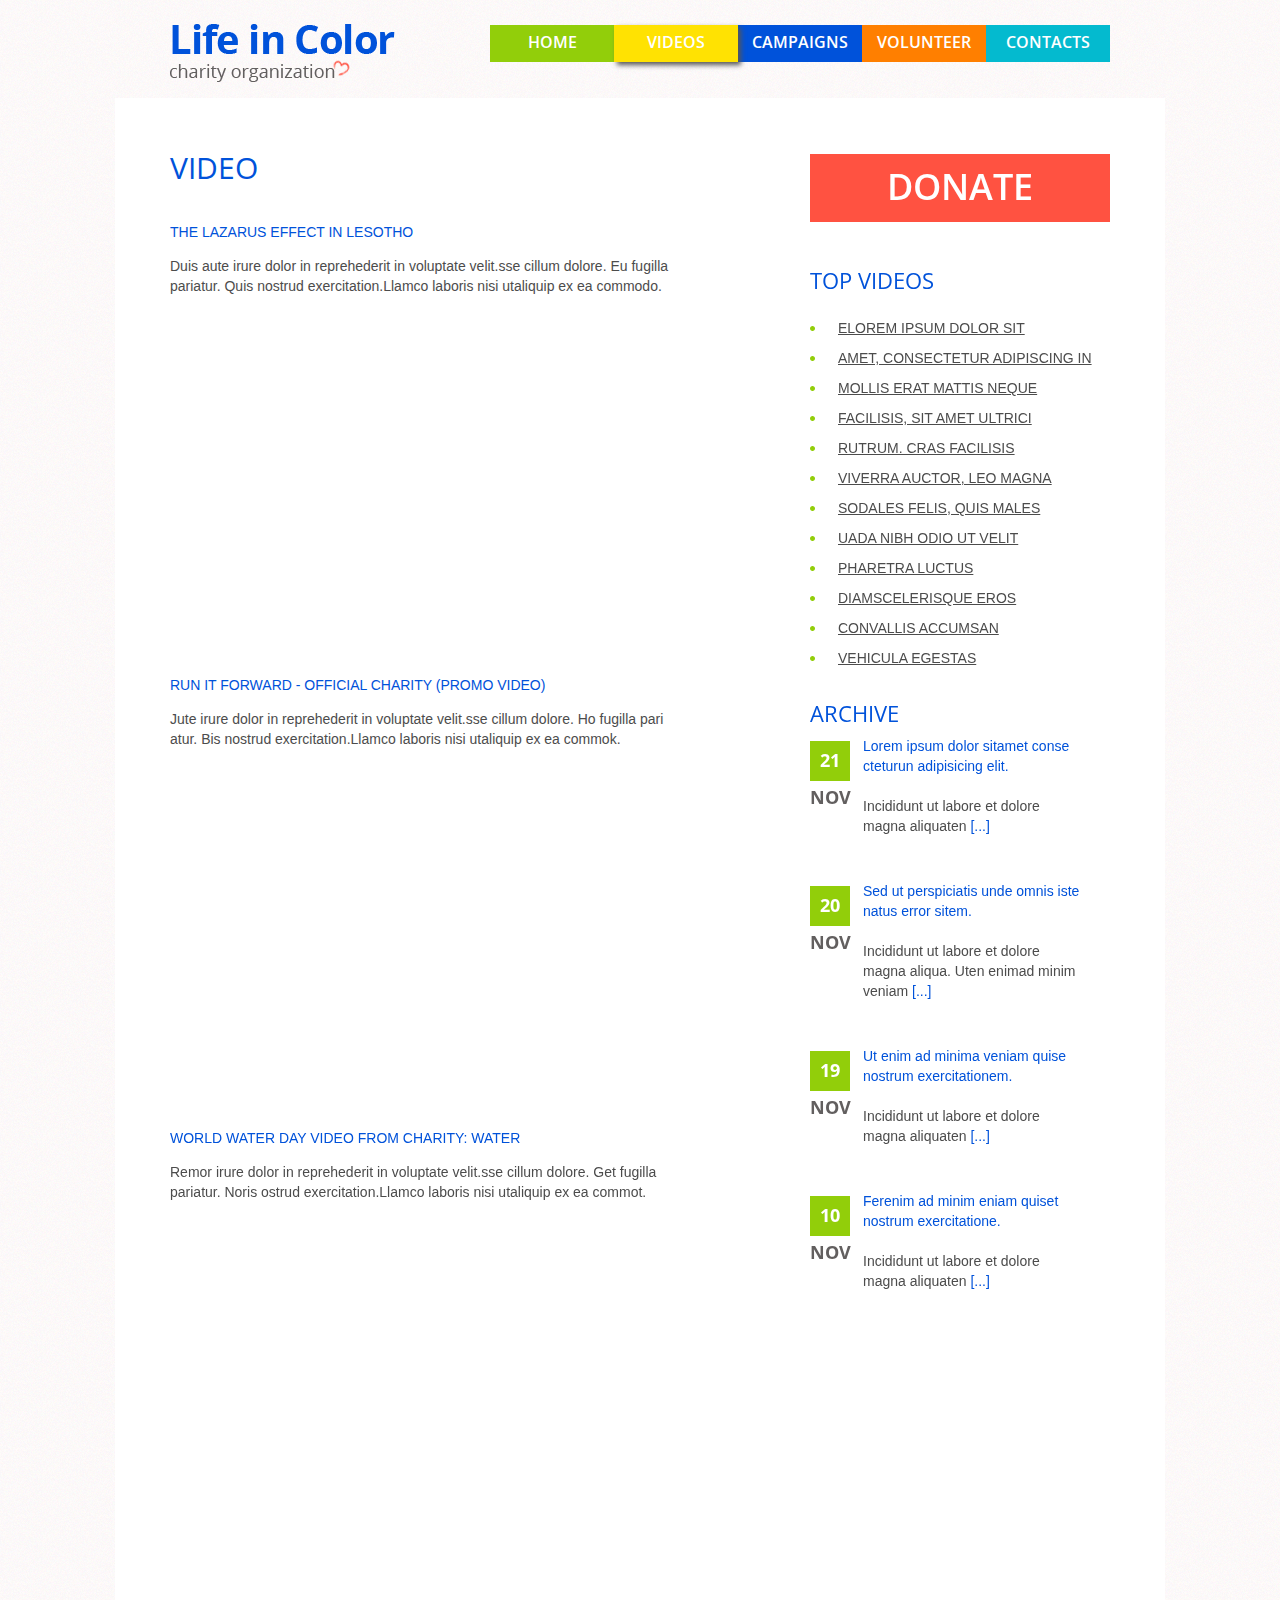
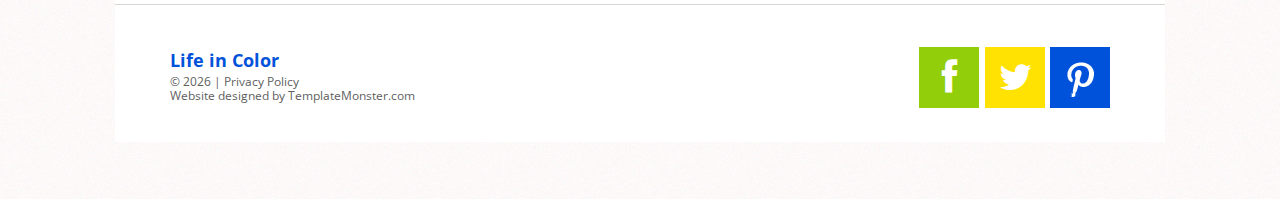
==== index-1.html @ f01d6a21 "Template Inicial" ====
﻿<!DOCTYPE html>
<html lang="en">
	<head>
		<title>Videos</title>
		<meta charset="utf-8">
		<meta name = "format-detection" content = "telephone=no" />
		<link rel="icon" href="images/favicon.ico">
		<link rel="shortcut icon" href="images/favicon.ico" />
		<link rel="stylesheet" href="css/style.css">
		<script src="js/jquery.js"></script>
		<script src="js/jquery-migrate-1.1.1.js"></script>
		<script src="js/script.js"></script> 

		<script src="js/jquery.ui.totop.js"></script>
		<script src="js/superfish.js"></script>
		<script src="js/jquery.equalheights.js"></script>
		<script src="js/jquery.mobilemenu.js"></script>
		<script src="js/jquery.easing.1.3.js"></script>
		<script>
			$(document).ready(function(){
				$().UItoTop({ easingType: 'easeOutQuart' });
			}) 
		</script>
		<!--[if lt IE 8]>
			<div style=' clear: both; text-align:center; position: relative;'>
				<a href="http://windows.microsoft.com/en-US/internet-explorer/products/ie/home?ocid=ie6_countdown_bannercode">
					<img src="http://storage.ie6countdown.com/assets/100/images/banners/warning_bar_0000_us.jpg" border="0" height="42" width="820" alt="You are using an outdated browser. For a faster, safer browsing experience, upgrade for free today." />
				</a>
			</div>
		<![endif]-->
		<!--[if lt IE 9]>
			<script src="js/html5shiv.js"></script>
			<link rel="stylesheet" media="screen" href="css/ie.css">
		<![endif]-->
	</head>
	<body class="" id="top">
<!--==============================header=================================-->
		<header>
			<div class="clear"></div>
			<div class="container_12">
				<div class="grid_12">
					<h1>
						<a href="index.html">
							<img src="images/logo.png" alt="Your Happy Family">
						</a>
					</h1>
					<div class="menu_block">
						<nav class="horizontal-nav full-width horizontalNav-notprocessed">
							<ul class="sf-menu">
								<li>
									<a href="index.html">Home</a>
									<ul>
										<li><a href="#">history</a></li>
										<li><a href="#">offers</a></li>
										<li>
											<a href="#">news</a>
											<ul>
												<li><a href="#">fresh </a></li>
												<li><a href="#">archive</a></li>
											</ul>
										</li>
									</ul> 
								</li>
								<li class="current"><a href="index-1.html">Videos </a></li>
								<li><a href="index-2.html">Campaigns</a></li>
								<li><a href="index-3.html">Volunteer </a></li>
								<li><a href="index-4.html">Contacts</a></li>
							</ul>
						</nav>
						<div class="clear"></div>
					</div>
					<div class="clear"></div>
				</div>
			</div>
		</header>
		<div class="main">
<!--==============================Content=================================-->
			<div class="content"><div class="ic">More Website Templates @ TemplateMonster.com - December 16, 2013!</div>
				<div class="container_12">
					<div class="grid_7">
						<div class="pad1">
							<h3>Video</h3>
							<div class="video_block">
								<div class="text2"><a rel="nofollow" href="http://www.youtube.com/watch?v=W4GMYQx58OE">the Lazarus Effect in Lesotho</a></div>
								Duis aute irure dolor in reprehederit in voluptate velit.sse cillum dolore. Eu fugilla pariatur. Quis nostrud exercitation.Llamco laboris nisi utaliquip ex ea commodo.
								<figure class="video"><iframe  src="//www.youtube.com/embed/W4GMYQx58OE"></iframe></figure>
							</div>
							<div class="video_block">
								<div class="text2"><a rel="nofollow" href="http://www.youtube.com/watch?v=51eZ2IIPNas">Run It Forward - Official Charity (Promo Video)</a></div>
								Jute irure dolor in reprehederit in voluptate velit.sse cillum dolore. Ho fugilla pari atur. Bis nostrud exercitation.Llamco laboris nisi utaliquip ex ea commok.
								<figure class="video"><iframe  src="//www.youtube.com/embed/51eZ2IIPNas"></iframe></figure>
							</div>
							<div class="video_block">
								<div class="text2"><a rel="nofollow" href="http://www.youtube.com/watch?v=DEnlrE4iMBU">World Water Day Video from charity: water</a></div>
								Remor irure dolor in reprehederit in voluptate velit.sse cillum dolore. Get fugilla pariatur. Noris ostrud exercitation.Llamco laboris nisi utaliquip ex ea commot.
								<figure class="video"><iframe  src="//www.youtube.com/embed/DEnlrE4iMBU"></iframe></figure>
							</div>
						</div>
					</div>
					<div class="grid_4 prefix_1">
						<a href="#" class="donate">Donate</a>
						<h4>Top Videos</h4>
						<ul class="list">
							<li><a href="#">ELorem ipsum dolor sit </a></li>
							<li><a href="#">amet, consectetur adipiscing In</a></li>
							<li><a href="#">mollis erat mattis neque </a></li>
							<li><a href="#">facilisis, sit amet ultrici</a></li>
							<li><a href="#">rutrum. Cras facilisis</a></li>
							<li><a href="#">viverra auctor, leo magna </a></li>
							<li><a href="#">sodales felis, quis males</a></li>
							<li><a href="#">uada nibh odio ut velit</a></li>
							<li><a href="#">pharetra luctus </a></li>
							<li><a href="#">diamscelerisque eros</a></li>
							<li><a href="#">convallis accumsan</a></li>
							<li><a href="#">vehicula egestas </a></li>
						</ul>
						<h4 class="head1">Archive</h4>
						<div class="block3">
							<time datetime='2013-01-01'><span>21</span>nov</time>
							<div class="extra_wrapper">
							<p class="col1"><a href="#">Lorem ipsum dolor sitamet conse cteturun adipisicing elit.</a></p>Incididunt ut labore et dolore magna aliquaten 
							<span class="col1"><a href="#">[...]</a></span>
							</div>
						</div>
						<div class="block3">
							<time datetime='2013-01-01'><span>20</span>nov</time>
							<div class="extra_wrapper">
								<p class="col1"><a href="#">Sed ut perspiciatis unde omnis iste natus error sitem.</a></p>Incididunt ut labore et dolore magna aliqua. Uten enimad minim veniam
								<span class="col1"><a href="#">[...]</a></span>
							</div>
						</div>
						<div class="block3">
							<time datetime='2013-01-01'><span>19</span>nov</time>
							<div class="extra_wrapper">
								<p class="col1"><a href="#">Ut enim ad minima veniam quise nostrum exercitationem.</a></p>Incididunt ut labore et dolore magna aliquaten 
								<span class="col1"><a href="#">[...]</a></span>
							</div>
						</div>
						<div class="block3">
							<time datetime='2013-01-01'><span>10</span>nov</time>
							<div class="extra_wrapper">
								<p class="col1"><a href="#">Ferenim ad minim eniam quiset nostrum exercitatione.</a></p>Incididunt ut labore et dolore magna aliquaten 
								<span class="col1"><a href="#">[...]</a></span>
							</div>
						</div>
					</div>
				</div>
			</div>
<!--==============================footer=================================-->
			<footer>	
				<div class="hor bg3"></div>
				<div class="container_12">
					<div class="grid_12 ">  
						<div class="socials">
							<a href="#"></a>
							<a href="#"></a>
							<a href="#"></a>
							<div class="clear"></div>
						</div>
						<div class="copy">
							<strong>Life in Color</strong>   &copy; <span id="copyright-year"></span> | <a href="#">Privacy Policy</a> <br>
							Website designed by <a href="http://www.templatemonster.com/" rel="nofollow">TemplateMonster.com</a>
						</div>  
					</div>
				</div>  
			</footer>
		</div>
	</body>
</html>
---- css/style.css ----
@import "reset.css";
@import "skeleton.css";
@import "font-awesome.css";
@import "superfish.css";
@import url(//fonts.googleapis.com/css?family=Open+Sans:300);
@import url(//fonts.googleapis.com/css?family=Open+Sans+Condensed:700);
@import url(//fonts.googleapis.com/css?family=Open+Sans:400);
@import url(//fonts.googleapis.com/css?family=Open+Sans:600);
@import url(//fonts.googleapis.com/css?family=Open+Sans:700);


html {
	width: 100%;

}
a[href^="tel:"] {
 color: inherit;
 text-decoration: none;
}

* {
	-webkit-text-size-adjust: none;
}

body {
	position: relative;
	min-width: 1050px;
    background: url(../images/bg_body.png) 0 0 repeat #f9f9f6;
    color: #4c4c4c;
    font: 14px/20px Arial, Helvetica, sans-serif;
}

.ic {
	border:0;
	float:right;
	background:#fff;
	color:#f00;
	width:50%;
	line-height:10px;
	font-size:10px;
	margin:-220% 0 0 0;
	overflow:hidden;
	padding:0
}

p {
    margin-bottom: 20px;
}

p.p1 {
    margin-bottom: 40px;
}

p.p2 {
    margin-bottom: 34px;
}


	strong {
		font-weight: 700;
	}

address {
	font-style: normal;
}



input {
	border-radius: 0 !important;
	outline: none !important;
}


img {
	max-width: 100%;
}



/****Heads****/


h1, h2, h3, h4, h5, h6 {
    font-family: 'Open Sans', sans-serif;
	color: #1a1a1a;
    font-weight: normal;
}

h2 {
    font-size: 36px;
    line-height: 36px;
    text-transform: uppercase;
    color: #0052da;
    margin-top: -3px;
    margin-bottom: 38px;
}

.page1 h2 {
    padding-top: 65px;
    margin-bottom: 0;
    margin-top: 0;
}

h3 {
    font-size: 30px;
    line-height: 30px;
    padding-top: 2px;
    text-transform: uppercase;
    color: #0052da;
    margin-bottom: 39px;
}

.page1 h3 {
    margin-bottom: 11px;
    padding-top: 50px;
}

h3.head1 {
    padding-top: 40px;
    margin-bottom: 26px;
}

h4 {
    font-size: 22px;
    line-height: 20px;
    padding-top: 48px;
    text-transform: uppercase;
    color: #0052da;
    margin-bottom: 28px;
}

h4.head1 {
    padding-top: 35px;
    margin-bottom: 13px;
}
/****Lists****/

ul {
	padding: 0;
	margin: 0;
	list-style: none;
}




ul.list li {
    padding-left: 28px;
    font-size: 14px;
    background: url(../images/marker.png) 0 8px no-repeat;
    text-transform: uppercase;
}

ul.list li  a {
    text-decoration: underline;
}

ul.list  li+li {
    margin-top: 10px;
}

ul.list.l1 li {
    background-image: url(../images/marker1.png);
}

/****Links****/


a {
	text-decoration: none;
	color: inherit;
	outline: none;
	transition: 0.5s ease;
	-o-transition: 0.5s ease;
	-webkit-transition: 0.5s ease;
}

a:hover {
	color: #ff5241;
}

a.btn {
    font: 600 16px/20px 'Open Sans', sans-serif;
    text-transform: uppercase;
    color: #fff;
    letter-spacing: -1px;
    display: inline-block;
    margin-top: 16px;
    padding: 5px 13px 6px;
    background-color: #97cc1e;
    box-shadow: 0px 0px 0px transparent;

}

a.btn:hover {
    box-shadow: 3px 3px 5px #555;
}

.page1 a.btn {
    margin-top: 28px;
}

.block2 a.btn {
    margin-top: 16px;
}
/****classes****/

.mb0 {
	margin-bottom: 0px !important;
}
.m0 {
	margin: 0 !important;
}
.pad0 {
	padding: 0 !important;
}

.pad1 {
}


.img_inner {
	max-width: 100%;
	-moz-box-sizing: border-box;
	-webkit-box-sizing: border-box;
	-o-box-sizing: border-box;
	box-sizing: border-box;
	margin-bottom: 21px;
	margin-top: 7px;
}



.fleft {
	float: left;
	width: auto !important;
	margin-right: 20px;
	margin-bottom: 0px;
	margin-top: 5px;
}


.oh {
	overflow: hidden;
}
.fright {
	float: right !important;
}
.upp {
	text-transform: uppercase;
}

.nowrap {
    white-space: nowrap;
}

.alright {
	text-align: right;
}
.center {
	text-align: center;
}
.wrapper, .extra_wrapper {
	overflow: hidden;
}
.clear {
	float: none !important;
	clear: both;
}

.nowrap {
    white-space: nowrap;
}


/*header*/

.main {
    width: 1050px;
    margin: 0 auto 57px;
    padding-top: 53px;
    background-color: #fff;
}


header {
	display: block;
    overflow: hidden;
    padding-top: 24px;
    padding-bottom: 16px;
    position: relative;

}


header h1 {
	position: relative;
    text-align: center;
    z-index: 800;
    float: left;
}



header h1 a {
	display: inline-block;
	overflow: hidden;
	width: 225px;
    height: 58px;
	font-size: 0;
	line-height: 0;
	text-indent: -999px;
	transition: 0s ease;
	-o-transition: 0s ease;
	-webkit-transition: 0s ease;
}
header h1 a img {
	display: block;
}


/**Content**/


.content {
    padding-bottom: 86px;
}


.page1  .content {
    padding-bottom: 75px;
}



a.donate {
    font: 600 36px/36px 'Open Sans', sans-serif;
    color: #fff;
    display: block;
    margin-top: 3px;
    text-align: center;
    padding: 15px 0 17px;
    text-transform: uppercase;
    background-color: #ff5241;
    box-shadow: 0px 0px 0px transparent;
}

a.donate:hover {
    position: relative;
    box-shadow: 3px 3px 5px #555;
}

.text1 {
    font: 300 30px/30px 'Open Sans', sans-serif;
}

.page1 .text1 {
    padding-top: 42px;
    margin-bottom: 39px;
}


.col1 {
    color: #0052da;
}

.block2 {
    margin-top: 49px;
    background-color: #f8f8f8;
}

.block2 .title {
    text-transform: uppercase;
    color: #fff;
    text-align: center;
    padding: 22px 0 14px;
    background-color: #04bacf;
    font:  22px/20px 'Open Sans', sans-serif;
}

.block2 .pad {
    padding: 41px 22px 19px;
}

.st1 {
    padding-top: 12px;
    margin-bottom: 13px;
    display: block;
    font-size: 18px;
    line-height: 20px;
    color: #625f5f;
}

.text2 {
    font-size: 14px;
    margin-bottom: 14px;
    color: #0052da;
    text-transform: uppercase;
}

.pad1 {
    padding-right: 30px;
}

.video {
    margin-top: 19px;
    display: block;
    height: 297px;
}

.video_block+.video_block {
    margin-top: 63px;
}

.video iframe {
    height: 100%;
    width: 100%;
}

.block3  {
    padding-right: 30px;
    overflow: hidden;
}

.block3 time {
    margin-top: 5px;
    margin-right: 13px;
    width: 40px;
    text-align: center;
    display: block;
    float: left;
    color: #625f5f;
    text-transform: uppercase;
    font: bold 18px/20px 'Open Sans Condensed', sans-serif;;
}

.block3+.block3 {
    margin-top: 45px;
}

.block3 time span {
    margin-bottom: 6px;
    display: block;
    color: #fff;
    background-color: #92ce0a;
    line-height: 38px;
    width: 40px;
    height: 40px;
    text-align: center;
}

.blog {
    overflow: hidden;
    padding-right: 20px;
}

.blog .fleft {
    border: 3px solid #eae5e5;
}

.blog_info {
    margin-bottom: 20px;
}

.blog_info time {
    display: inline-block;
    padding-left: 25px;
    background: url(../images/cal_icon.png) 0 center no-repeat;
    margin-right: 16px;
}

.blog_info a.user {
    margin-right: 18px;
    padding-left: 28px;
    background: url(../images/user_icon.png) 0 center no-repeat;
}

.blog_info a.comment {
    padding-left: 24px;
    background: url(../images/comment_icon.png) 0 center no-repeat;
}

.blog a.btn {
    margin-top: 23px;
}

.blog+.blog {
    margin-top: 40px;
}

.text3 {
    font: 300  22px/20px 'Open Sans', sans-serif;

}

.perc {
    float: right;
}

.rate {
    padding-top: 15px;
}


.rate+.rate {
    margin-top: -1px;
}

.rate+.rate .scale{
    top: 1px;
}

.rate+.rate+.rate {
    margin-top: 4px;
    margin-bottom: 4px;
}

.scale {
    height: 12px;
    background-color: #9be3ec;
    position: relative;
}

.scale span {
    position: absolute;
    display: block;
    left: 0;
    top: 0;
    bottom: 0;
    width: 0%;
    background-color: #04bacf;
}

.pr1 span {
    width: 39%;
}

.pr2 span {
    width: 31%;
}

.pr3 span {
    width: 20%;
}

.pr4 span {
    width: 11%;
}

.bl1 .blog+.blog {
    margin-top: 0;
    padding-top: 25px;
}

.bl1 .blog {
    padding-top: 18px;
    padding-right: 0;
}

.bl1 .blog .fleft {
    margin-top: 3px;
}

.bl1 .blog .title {
    font-size: 18px;
    margin-bottom: 19px;
}

.bt1 {
    margin-top: 25px !important;
}

.style1 {
    line-height: 18px;
}

.style1  h3 {
    padding-top: 44px;
    padding-bottom: 2px;
}

.style1 p {
    margin-bottom: 21px;
}

.style1 p.col1 {
    margin-bottom: 18px;
}
/**Map**/

.map {
    overflow: hidden;
    position: relative;
    font-size: 14px;
}

 

.map figure {
    position: relative;
	display: block;
	width: 100%;
    padding-top: 10px;
    margin-bottom: 37px;
	-moz-box-sizing: border-box;
	-webkit-box-sizing: border-box;
	-o-box-sizing: border-box;
	box-sizing: border-box;
}


.map figure iframe {
	width: 100%;
	height: 350px;
	max-width: 100%;
}
.map address {
    margin-bottom: 16px;
    margin-top: -2px;
	display: block;
}


.map address dt {
    margin-bottom: 20px;
}

 address dd span {
	min-width: 82px;
	display: inline-block;
	text-align: left;
}

.map address dd span.col1 {
	min-width: 0;
}

.map a {

}


a.link-1 {
    color: #4cb6c5;
    text-decoration: underline;
}

a.link-1:hover {
    color: #ed2c67;
}
/**Footer**/
footer {
	display: block;
    position: relative;
    z-index: 10;
    text-align: left;
    color: #625f5f;
    border-top: 1px solid #d8d5d5;
    font: 12px/14px 'Open Sans', sans-serif;
    padding-top: 42px;
    padding-bottom: 24px;
}

.socials  {
    float: right;
    padding-bottom: 10px;
}

.socials a {
    display: block;
    float: left;
    width: 60px;
    height: 61px;
    position: relative;
    background-color: #92ce0a;
    color: #fff;
    box-shadow: 0px 0px 0px transparent;
    font: 36px/61px FontAwesome;
}

.socials a:hover {
    box-shadow: 3px 3px 5px #555;
}

.socials a+a {
    background-color: #ffe202;
    margin-left: 6px;
}

.socials a+a:after {
    content: '';
}

.socials a+a+a {
    margin-left: 5px;
    background-color: #ffe202;
    background: url(../images/last.png) 0 0 no-repeat #0052da;
}

.socials a+a+a:after {
    content: '';
}

.socials a:after {
    text-align: center;
    display: block;
    content: '';
    position: absolute;
    left: 0;
    right: 0;
    top: 0;
    bottom: 0;
}

.copy strong {
    padding-top: 1px;
    font-size: 18px;
    margin-bottom: 3px;
    line-height: 24px;
    display: block;
    color: #0052da;

}

#toTop {
    display: none;
    text-decoration: none;
    position: fixed;
    bottom: 40px;
    left: 51%;
    margin-left: 500px;
    overflow: hidden;
    width: 56px;
    height: 56px;
    border: none;
    text-indent: -999px;
    z-index: 20;
    background: url(../images/totop.png) no-repeat left 0;
    transition: 0s ease;
    -o-transition: 0s ease;
    -webkit-transition: 0s ease;
}
#toTop:hover {
    outline: none;
    background-position: right 0;
}
/*==================================RESPONSIVE LAYOUTS===============================================*/

@media only screen and (max-width: 1060px) {
    .main {
        width: auto;
        margin: 0 0 57px;
    }

    body {
        min-width: 960px;
    }
}

@media only screen and (max-width: 995px) {
 body {
 min-width: 768px;
}

.block1  {
    width: 164px;
}
 .map address+address {
    float: left;
 	margin-left: 30px;
 }
 .map figure,  .map figure iframe,  #form input,  #form textarea,  #form .success {
 width: 100% !important;
 float: none !important;
}
 #form .success {
 -moz-box-sizing: border-box;
 -webkit-box-sizing: border-box;
 -o-box-sizing: border-box;
 box-sizing: border-box;
}
 .map figure {
 height: auto !important;
}

.extra_wrapper {
 overflow: visible;
}

.map figure {
	margin-bottom: 15px;
}

.nowrap {
    white-space: normal;
}

.pad1 {
    padding-right: 0;
}

.block3 {
    padding-right: 0;
}

.flex-direction-nav {
    position: absolute;
    left: 0;
    right: 0;
    top: 0;
    bottom: 0;
}

.flex-direction-nav li a{
    display: block;
    float: left;
    width: 0px;
    height: 0px;
    text-indent: -1000px;
    margin-top: 80px;
    width: 0px;
    border-style: solid;
    border-width: 30px 40px 30px 0;
    border-color: transparent #ff5141 transparent transparent;
}

.flex-direction-nav li a:hover {
    opacity: 0.5;
}

.flex-direction-nav li  {
    float: left;
    margin: 0 5px;
}

.flex-direction-nav li+li {
    float: right;
}
.flex-direction-nav li+li>a {
    display: block;
    float: left;
    float: right;
    
    width: 0px;
    height: 0px;
    border-style: solid;
    border-width: 30px 0 30px 40px;
    border-color: transparent transparent transparent #ff5141;

}

}


@media only screen and (max-width: 767px) {
 body {
 min-width: 420px;
}

.flexslider {
    margin-right: 0 !important;
}


.video_block + .video_block {
    margin-top: 0;
}

.style1 {
    margin-bottom: 30px;
}

.video_block {
    margin-bottom: 63px;
}

.blog+.blog {
    margin-top: 0;
}

.blog {
    margin-bottom: 40px;
}

.bl1 .blog {
    margin-bottom: 0;    
}

 .map address {
    float: none;
    margin-left: 0 !important;
 }

  .map address +address {
    margin-top: 30px;
  }


header h1 {
	display: block;
	width: auto;
    position: relative;
	height: auto;
}




.img_inner {
width: 100% !important;
float: none !important;
margin-right: 0 !important;
margin-bottom: 20px !important;
}

h1 a {
	max-width: 90%;
}


.img_inner img {
	width: 100%;
}


 header h1 {
 margin-bottom: 20px;
 float: none;
 position: relative !important;
 left: auto;
 top: auto;
 right: auto;
 bottom: auto;

}



header h1 {
}
 header h1 a {
 	width: auto;
 	display: inline-block;
 height: auto;
}
 header h1 a img {
}

 .map {
 	padding-right: 0px !important;
 }

 .map figure iframe {
 width: 100%;
 height: 300px;
}
 .map address {
 	margin-right: 0;
}


 .content .noresize {
 width: auto !important;
 float: left !important;
 margin-right: 20px !important;
 margin-top: 4px !important;
}

 .img_inner {
 margin-top: 30px !important;
}


.camera_pag {
    right: 50%;
    margin-right: -180px;
}

.block1 {
    float: left;
    width: 33.3%;
}

.block1 img {
    width: 100%;
}

#owl {
    margin-top: 0;
}

.map {
    margin-bottom: 30px;
}
}
@media only screen and (max-width: 479px) {
 body {
 min-width: 300px;
}

.block1 a {
    font-size: 26px;
}

#owl .item img {
    width: 100%;
}

.socials {
    float: none;
    margin-bottom: 20px;
}

.flex-direction-nav li a {
    margin-top: 40px;
}

}
---- css/ie.css ----
.sf-menu>li>a, #owl .item a, a.btn, .block1 a
{
	behavior: url(js/PIE.htc);
	position: relative;
}


#form .invalid .error-message, #form .empty .empty-message {
	display: block;
}

#form .error-message, #form .empty-message {
	display: none;
}


.socials a:hover {
	filter:progid:DXImageTransform.Microsoft.Alpha(opacity=50);
}
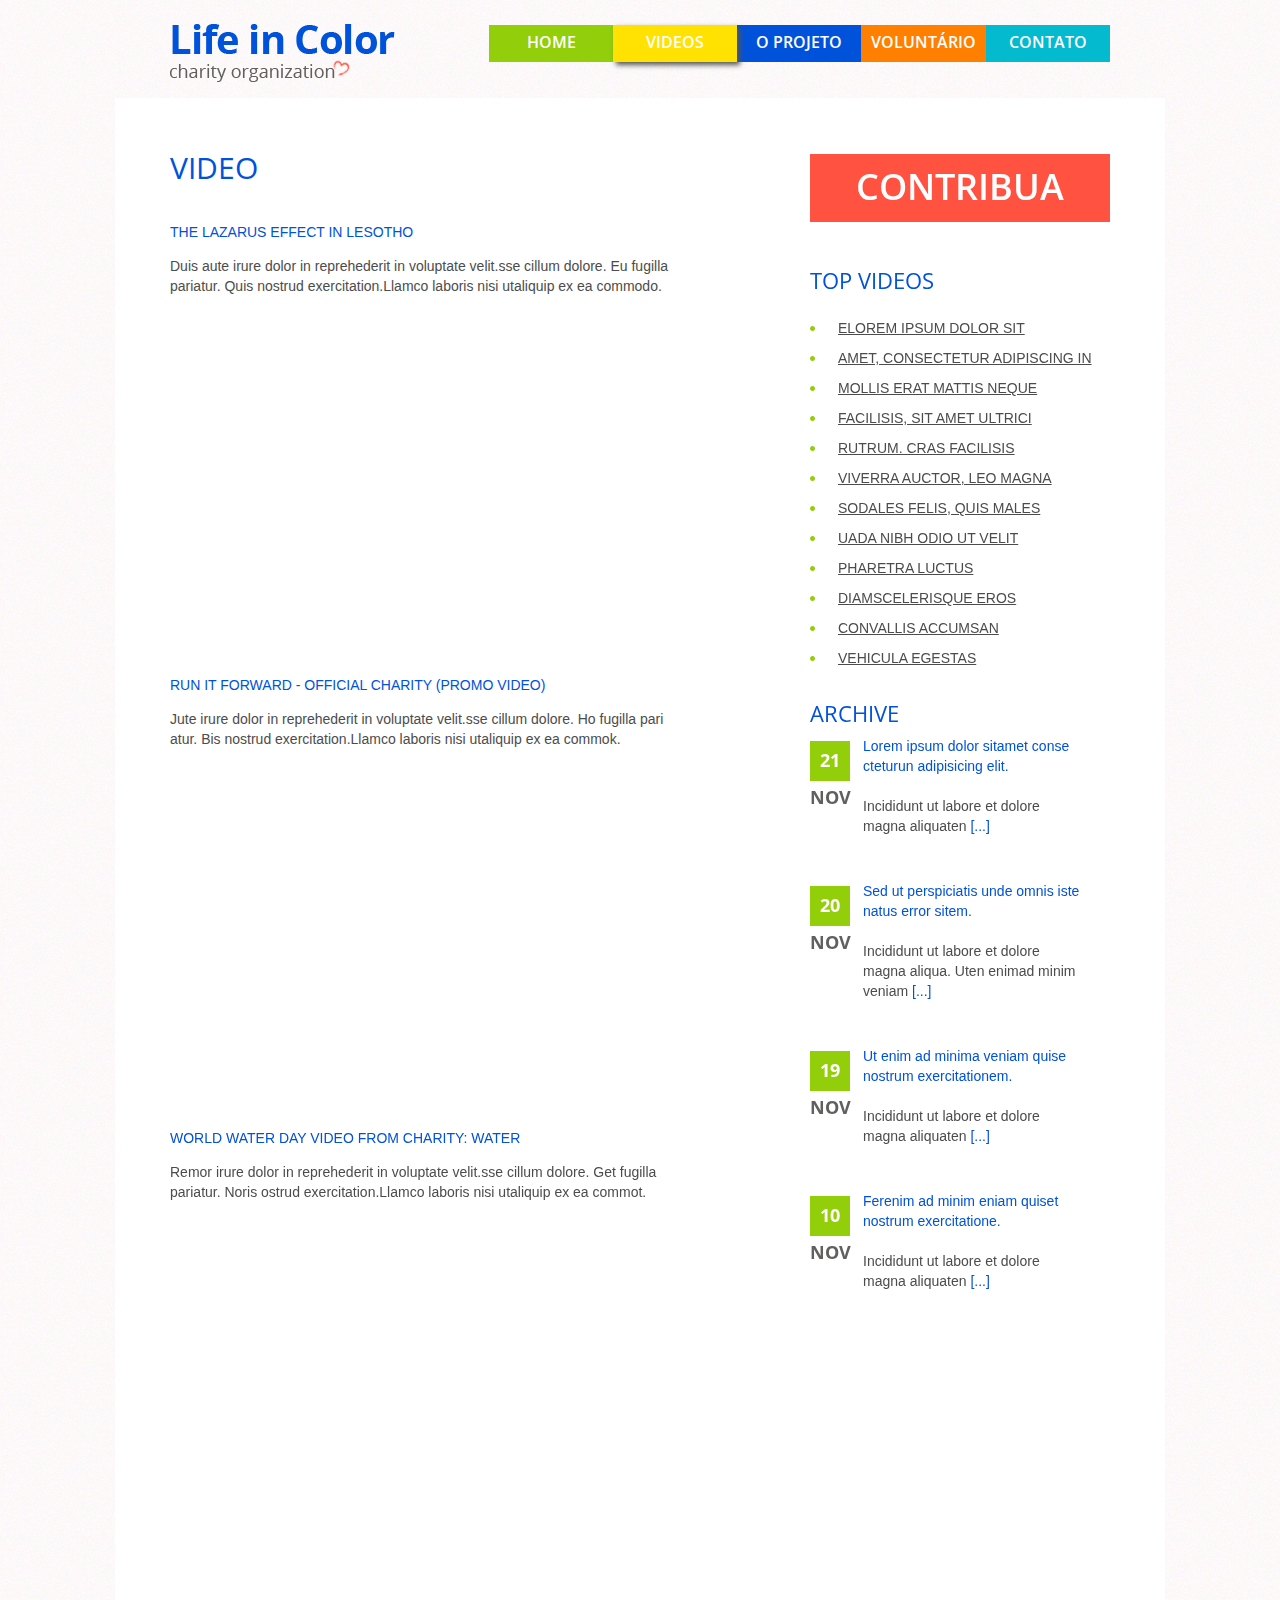
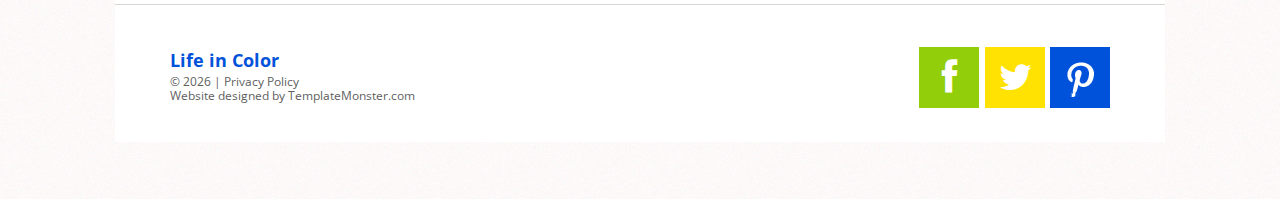
==== commit c6bb84e5: "Primeira fase da traducao" ====
--- a/index-1.html
+++ b/index-1.html
@@ -1,5 +1,5 @@
 ﻿<!DOCTYPE html>
-<html lang="en">
+<html lang="pt-br">
 	<head>
 		<title>Videos</title>
 		<meta charset="utf-8">
@@ -62,9 +62,9 @@
 									</ul> 
 								</li>
 								<li class="current"><a href="index-1.html">Videos </a></li>
-								<li><a href="index-2.html">Campaigns</a></li>
-								<li><a href="index-3.html">Volunteer </a></li>
-								<li><a href="index-4.html">Contacts</a></li>
+								<li><a href="index-2.html">O Projeto</a></li>
+								<li><a href="index-3.html">Voluntário </a></li>
+								<li><a href="index-4.html">Contato</a></li>
 							</ul>
 						</nav>
 						<div class="clear"></div>
@@ -98,7 +98,7 @@
 						</div>
 					</div>
 					<div class="grid_4 prefix_1">
-						<a href="#" class="donate">Donate</a>
+						<a href="#" class="donate">Contribua</a>
 						<h4>Top Videos</h4>
 						<ul class="list">
 							<li><a href="#">ELorem ipsum dolor sit </a></li>
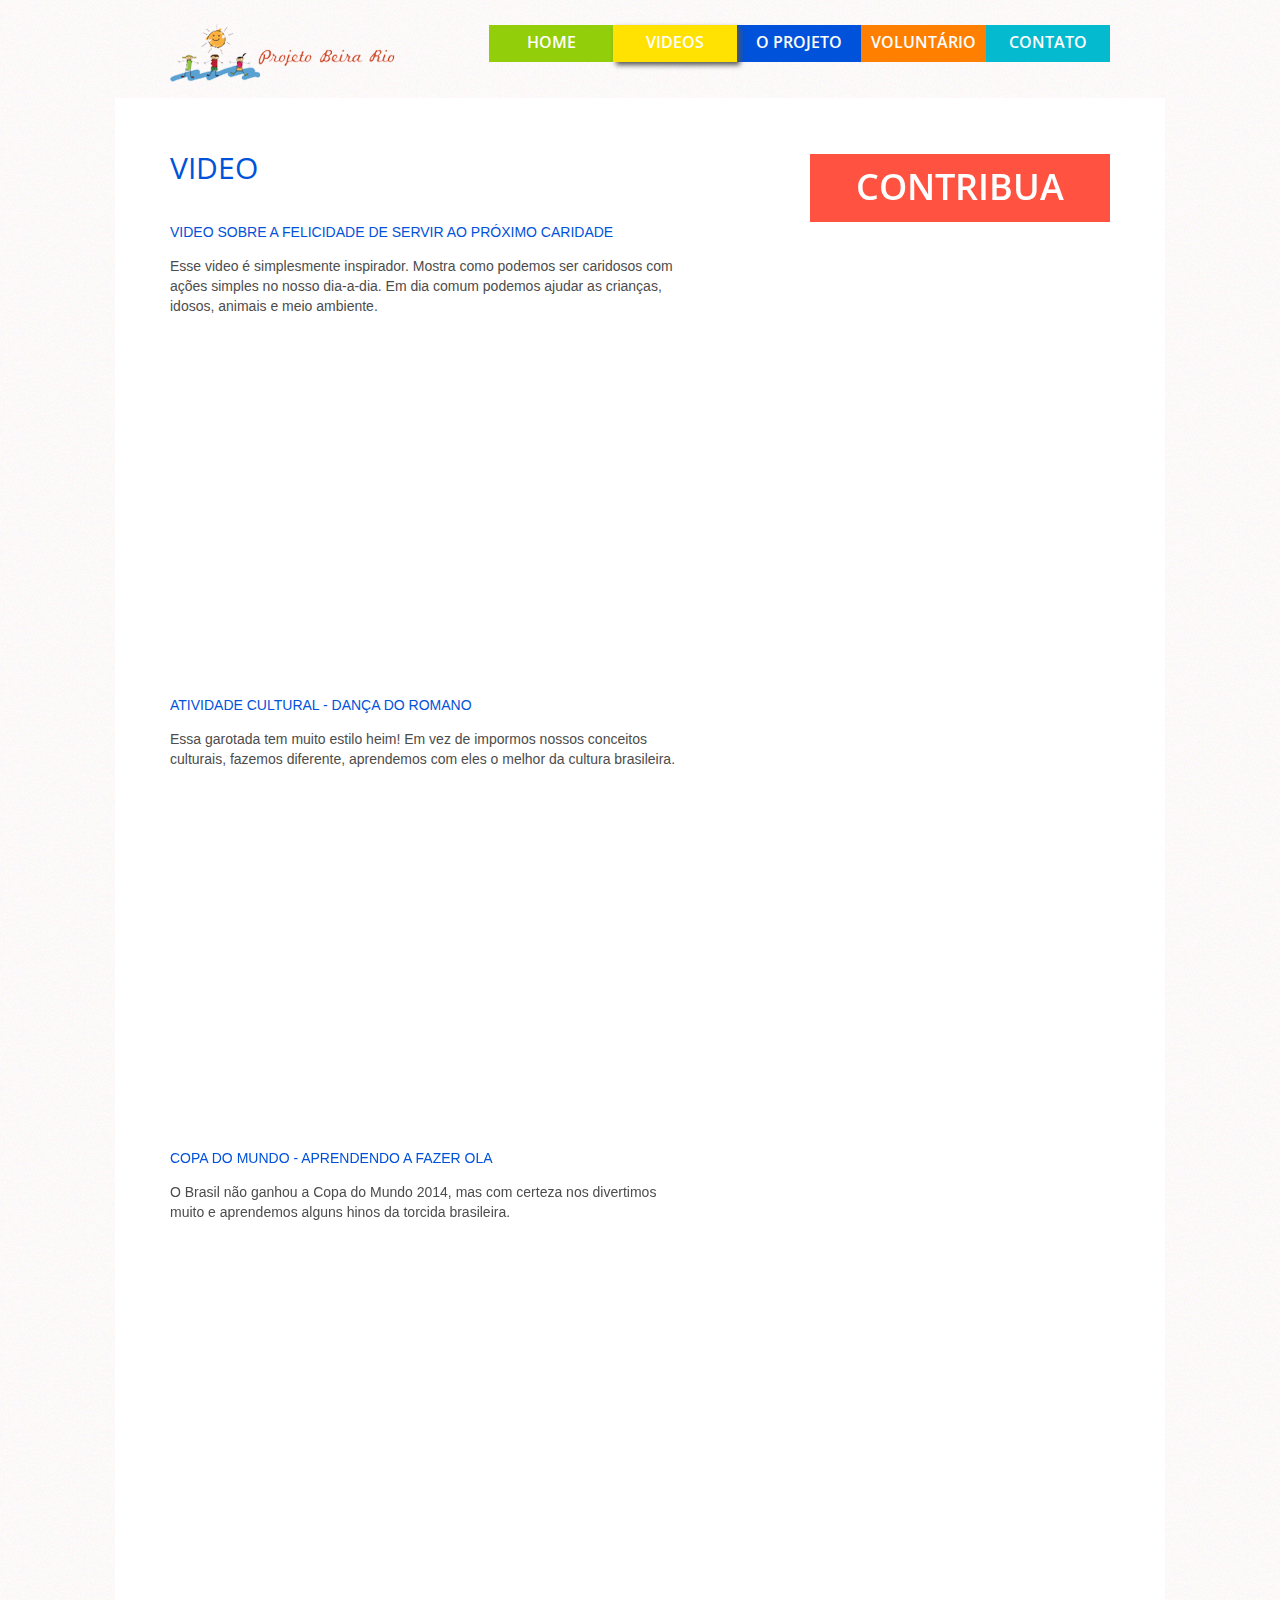
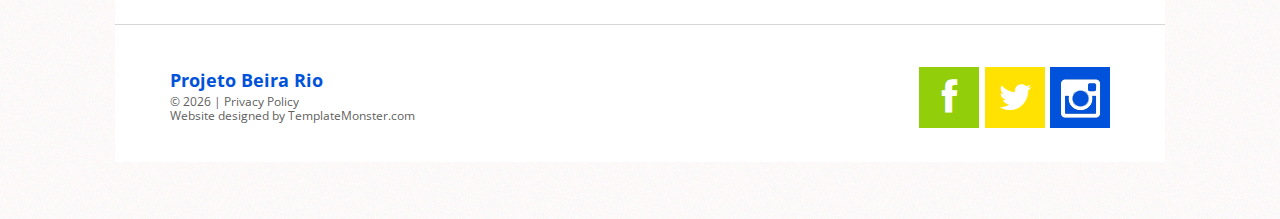
==== commit 9e5a8269: "Alterações de imagens e conteúdo" ====
--- a/index-1.html
+++ b/index-1.html
@@ -81,25 +81,25 @@
 						<div class="pad1">
 							<h3>Video</h3>
 							<div class="video_block">
-								<div class="text2"><a rel="nofollow" href="http://www.youtube.com/watch?v=W4GMYQx58OE">the Lazarus Effect in Lesotho</a></div>
-								Duis aute irure dolor in reprehederit in voluptate velit.sse cillum dolore. Eu fugilla pariatur. Quis nostrud exercitation.Llamco laboris nisi utaliquip ex ea commodo.
-								<figure class="video"><iframe  src="//www.youtube.com/embed/W4GMYQx58OE"></iframe></figure>
+								<div class="text2"><a rel="nofollow" href="https://www.youtube.com/watch?v=-7m_hdm_ukE">Video sobre a felicidade de servir ao próximo caridade</a></div>
+								Esse video é simplesmente inspirador. Mostra como podemos ser caridosos com ações simples no nosso dia-a-dia. Em dia comum podemos ajudar as crianças, idosos, animais e meio ambiente.
+								<figure class="video"><iframe src="//www.youtube.com/embed/-7m_hdm_ukE"></iframe></figure>
 							</div>
 							<div class="video_block">
-								<div class="text2"><a rel="nofollow" href="http://www.youtube.com/watch?v=51eZ2IIPNas">Run It Forward - Official Charity (Promo Video)</a></div>
-								Jute irure dolor in reprehederit in voluptate velit.sse cillum dolore. Ho fugilla pari atur. Bis nostrud exercitation.Llamco laboris nisi utaliquip ex ea commok.
-								<figure class="video"><iframe  src="//www.youtube.com/embed/51eZ2IIPNas"></iframe></figure>
+								<div class="text2"><a rel="nofollow" href="https://www.youtube.com/watch?v=2eEx5r1_6nw">Atividade Cultural - Dança do Romano</a></div>
+								Essa garotada tem muito estilo heim! Em vez de impormos nossos conceitos culturais, fazemos diferente, aprendemos com eles o melhor da cultura brasileira.
+								<figure class="video"><iframe src="//www.youtube.com/embed/2eEx5r1_6nw"></iframe></figure>
 							</div>
 							<div class="video_block">
-								<div class="text2"><a rel="nofollow" href="http://www.youtube.com/watch?v=DEnlrE4iMBU">World Water Day Video from charity: water</a></div>
-								Remor irure dolor in reprehederit in voluptate velit.sse cillum dolore. Get fugilla pariatur. Noris ostrud exercitation.Llamco laboris nisi utaliquip ex ea commot.
-								<figure class="video"><iframe  src="//www.youtube.com/embed/DEnlrE4iMBU"></iframe></figure>
+								<div class="text2"><a rel="nofollow" href="https://www.youtube.com/watch?v=vCGxK33-4ps">Copa do Mundo - Aprendendo a fazer ola</a></div>
+								O Brasil não ganhou a Copa do Mundo 2014, mas com certeza nos divertimos muito e aprendemos alguns hinos da torcida brasileira.
+								<figure class="video"><iframe src="//www.youtube.com/embed/vCGxK33-4ps"></iframe></figure>
 							</div>
 						</div>
 					</div>
 					<div class="grid_4 prefix_1">
 						<a href="#" class="donate">Contribua</a>
-						<h4>Top Videos</h4>
+						<!--<h4>Top Videos</h4>
 						<ul class="list">
 							<li><a href="#">ELorem ipsum dolor sit </a></li>
 							<li><a href="#">amet, consectetur adipiscing In</a></li>
@@ -142,7 +142,7 @@
 								<p class="col1"><a href="#">Ferenim ad minim eniam quiset nostrum exercitatione.</a></p>Incididunt ut labore et dolore magna aliquaten 
 								<span class="col1"><a href="#">[...]</a></span>
 							</div>
-						</div>
+						</div>-->
 					</div>
 				</div>
 			</div>
@@ -158,7 +158,7 @@
 							<div class="clear"></div>
 						</div>
 						<div class="copy">
-							<strong>Life in Color</strong>   &copy; <span id="copyright-year"></span> | <a href="#">Privacy Policy</a> <br>
+							<strong>Projeto Beira Rio</strong>   &copy; <span id="copyright-year"></span> | <a href="#">Privacy Policy</a> <br>
 							Website designed by <a href="http://www.templatemonster.com/" rel="nofollow">TemplateMonster.com</a>
 						</div>  
 					</div>
